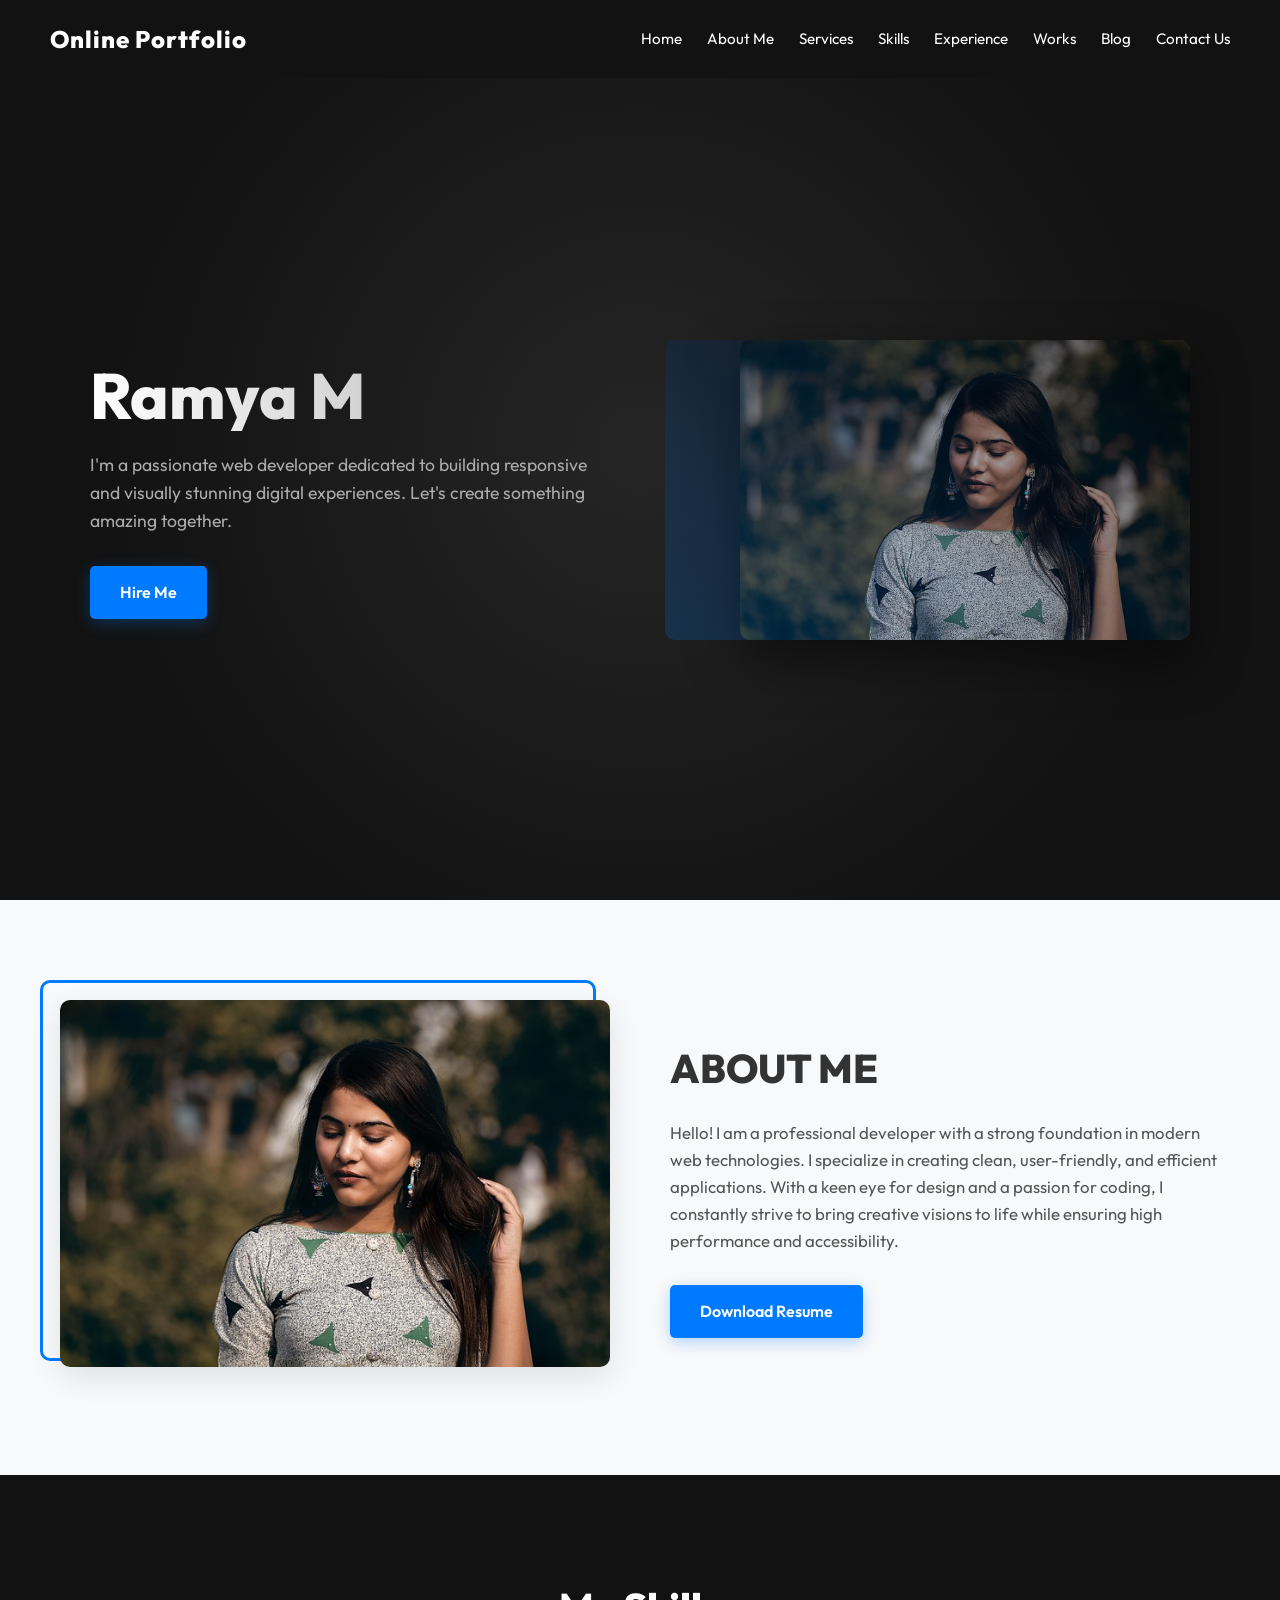
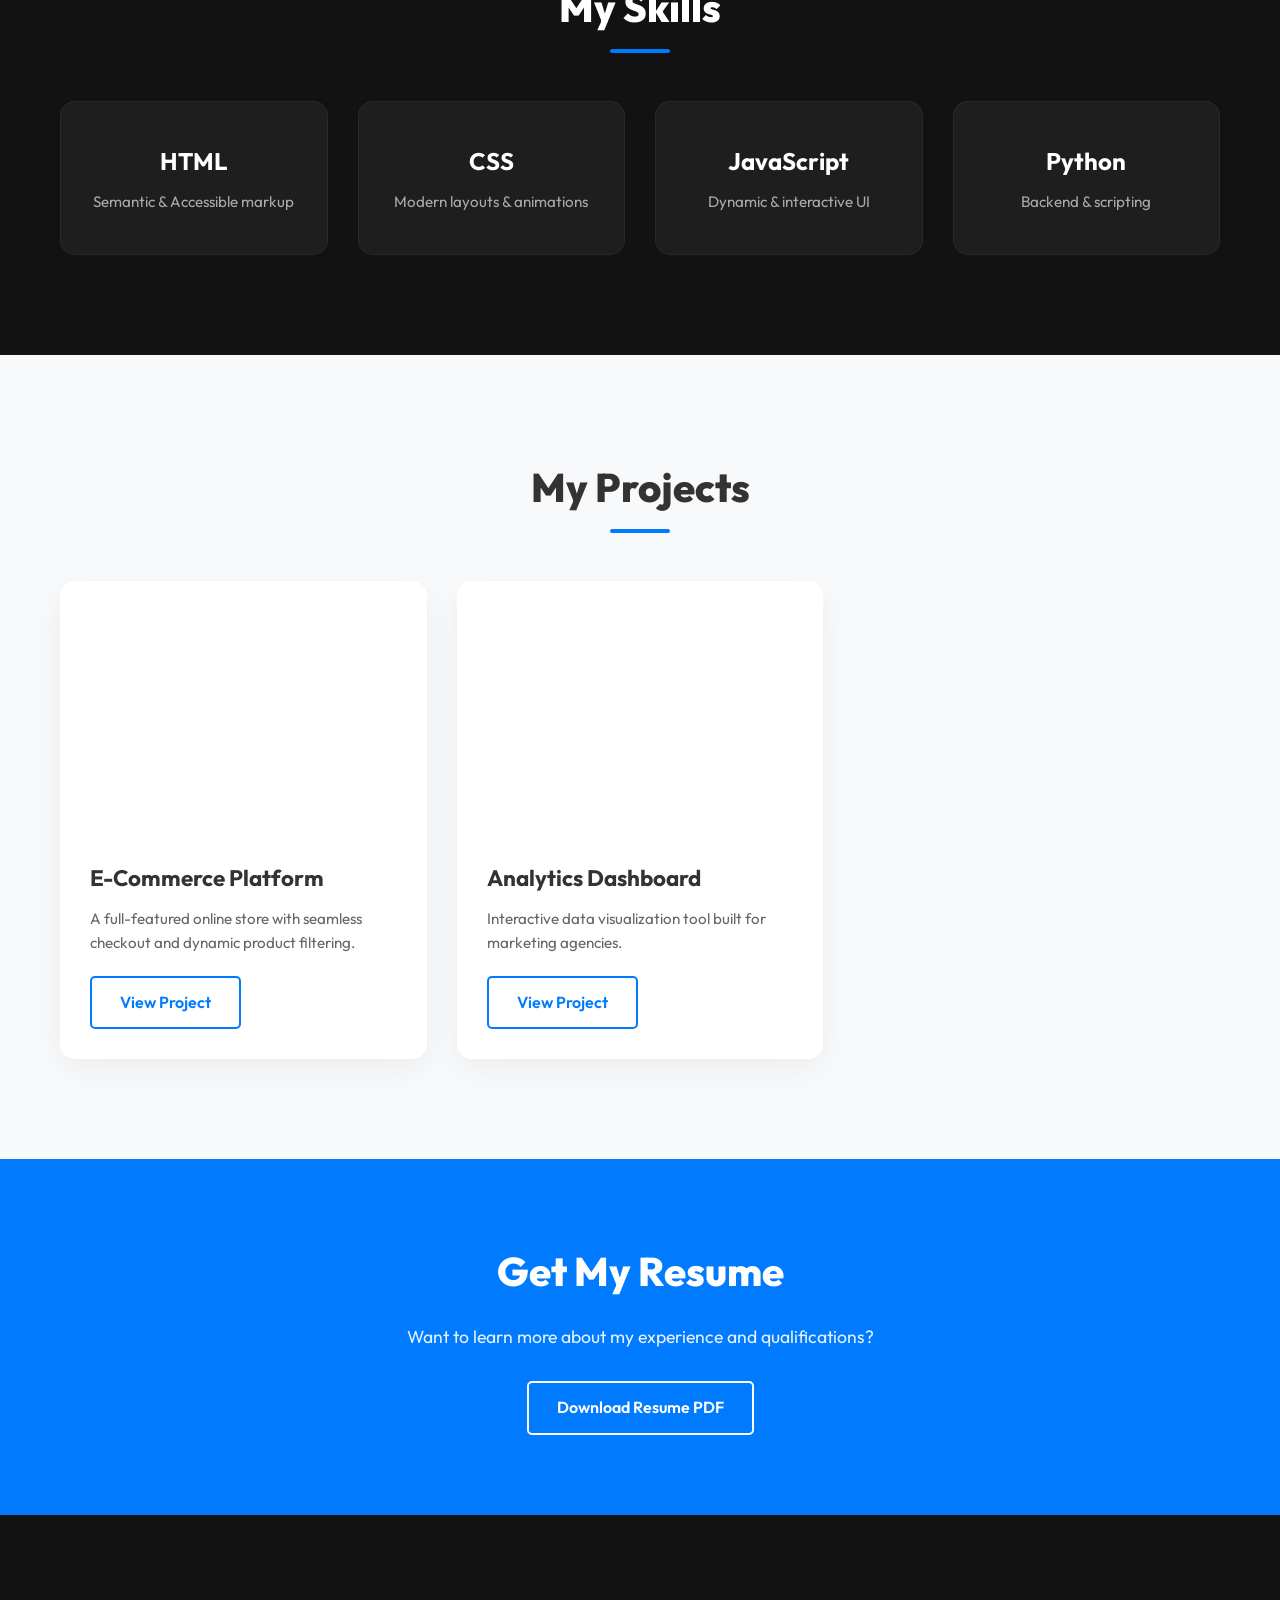
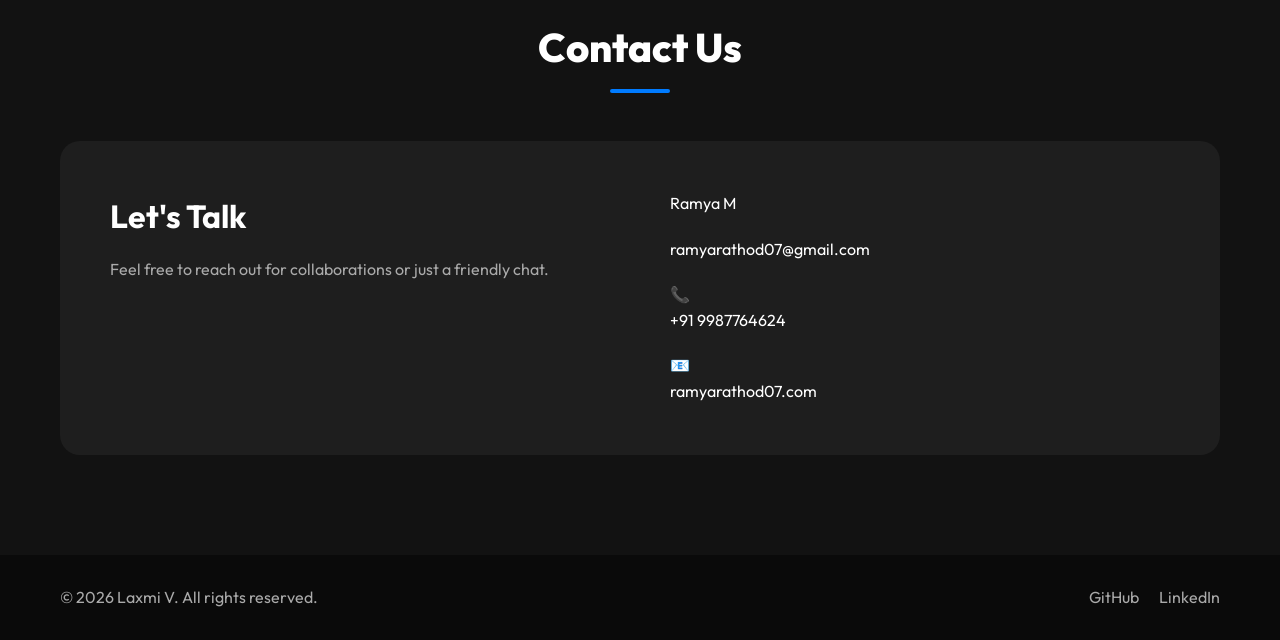
==== codesoft/index.html @ 0fb297ab "Add files via upload This is a personal portfolio website created using HTML and CSS as part of a be" ====
<!DOCTYPE html>
<html lang="en">

<head>
  <meta charset="UTF-8">
  <meta name="viewport" content="width=device-width, initial-scale=1.0">
  <title>Ramya M - Online Portfolio</title>
  <link rel="preconnect" href="https://fonts.googleapis.com">
  <link rel="preconnect" href="https://fonts.gstatic.com" crossorigin>
  <link href="https://fonts.googleapis.com/css2?family=Outfit:wght@300;400;600;800&display=swap" rel="stylesheet">
  <link rel="stylesheet" href="style.css">
</head>

<body>

  <header class="navbar">
    <div class="logo">Online Portfolio</div>
    <nav class="nav-links">
      <a href="#home">Home</a>
      <a href="#about">About Me</a>
      <a href="#services">Services</a>
      <a href="#skills">Skills</a>
      <a href="#experience">Experience</a>
      <a href="#works">Works</a>
      <a href="#blog">Blog</a>
      <a href="#contact">Contact Us</a>
    </nav>
    <div class="hamburger">
      <span class="bar"></span>
      <span class="bar"></span>
      <span class="bar"></span>
    </div>
  </header>

  <section id="home" class="hero">
    <div class="hero-content">
      <div class="hero-text fade-in">
        <h1>Ramya M</h1>
        <p>I'm a passionate web developer dedicated to building responsive and visually stunning digital experiences.
          Let's create something amazing together.</p>
        <a href="#contact" class="btn btn-primary">Hire Me</a>
      </div>
      <div class="hero-image-container fade-in">
        <img src="profile2.jpg" alt="Alexander Scottish" class="hero-image">
        <div class="image-overlay"></div>
      </div>
    </div>
  </section>

  <section id="about" class="about section-light">
    <div class="container about-container">
      <div class="about-image-wrapper fade-in">
        <img src="profile1.jpg" alt="About Alexander" class="about-image">
      </div>
      <div class="about-text fade-in">
        <h2>ABOUT ME</h2>
        <p>Hello! I am a professional developer with a strong foundation in modern web technologies. I specialize in
          creating clean, user-friendly, and efficient applications. With a keen eye for design and a passion for
          coding, I constantly strive to bring creative visions to life while ensuring high performance and
          accessibility.</p>
        <a href="sample.pdf" class="btn btn-primary" download>Download Resume</a>
      </div>
    </div>
  </section>

  <section id="skills" class="skills section-dark">
    <div class="container">
      <h2 class="section-title fade-in">My Skills</h2>
      <div class="skills-grid fade-in">
        <div class="skill-card">
          <h3>HTML</h3>
          <p>Semantic & Accessible markup</p>
        </div>
        <div class="skill-card">
          <h3>CSS</h3>
          <p>Modern layouts & animations</p>
        </div>
        <div class="skill-card">
          <h3>JavaScript</h3>
          <p>Dynamic & interactive UI</p>
        </div>
        <div class="skill-card">
          <h3>Python</h3>
          <p>Backend & scripting</p>
        </div>
      </div>
    </div>
  </section>

  <section id="works" class="works section-light">
    <div class="container">
      <h2 class="section-title fade-in">My Projects</h2>
      <div class="projects-grid fade-in">

        <div class="project-card">
          <div class="project-image"
            style="background-image: url('https://images.unsplash.com/photo-1498050108023-c5249f4df085?auto=format&fit=crop&w=600&q=80')">
          </div>
          <div class="project-info">
            <h3>E-Commerce Platform</h3>
            <p>A full-featured online store with seamless checkout and dynamic product filtering.</p>
            <a href="#" class="btn btn-outline">View Project</a>
          </div>
        </div>

        <div class="project-card">
          <div class="project-image"
            style="background-image: url('https://images.unsplash.com/photo-1460925895917-afdab827c52f?auto=format&fit=crop&w=600&q=80')">
          </div>
          <div class="project-info">
            <h3>Analytics Dashboard</h3>
            <p>Interactive data visualization tool built for marketing agencies.</p>
            <a href="#" class="btn btn-outline">View Project</a>
          </div>
        </div>
      </div>
    </div>
  </section>

  <section id="resume" class="resume"
    style="background-color: var(--primary-color); padding: 80px 0; text-align: center; color: white;">
    <div class="container fade-in">
      <h2 style="font-size: 2.5rem; margin-bottom: 20px; font-weight: 800;">Get My Resume</h2>
      <p style="margin-bottom: 30px; font-size: 1.1rem; opacity: 0.9;">Want to learn more about my experience and
        qualifications?</p>
      <a href="sample.pdf" class="btn btn-outline" style="border-color: white; color: white; border-width: 2px;"
        onmouseover="this.style.backgroundColor='white'; this.style.color='var(--primary-color)';"
        onmouseout="this.style.backgroundColor='transparent'; this.style.color='white';" download>Download Resume
        PDF</a>
    </div>
  </section>
  <section id="contact" class="contact section-dark">
    <div class="container">
      <h2 class="section-title fade-in">Contact Us</h2>
      <div class="contact-content fade-in">
        <div class="contact-info">
          <h3>Let's Talk</h3>
          <p>Feel free to reach out for collaborations or just a friendly chat.</p>
        </div>
        <form class="contact-form">
          <div class="input-group">
            <p>Ramya M</p>
          </div>
          <div class="input-group">
            <p>ramyarathod07@gmail.com</p>
          </div>
          <div class="input-group">
            <span class="icon">📞</span>
            <p>+91 9987764624</p>
          </div>
          <div class="input-group">
            <span class="icon">📧</span>
            <p>ramyarathod07.com</p>
          </div>

        </form>
      </div>
    </div>
  </section>

  <footer class="footer">
    <div class="container">
      <p>&copy; 2026 Laxmi V. All rights reserved.</p>
      <div class="social-links">
        <a href="#">GitHub</a>
        <a href="#">LinkedIn</a>
      </div>
    </div>
  </footer>

  <script>
    document.querySelectorAll('a[href^="#"]').forEach(anchor => {
      anchor.addEventListener('click', function (e) {
        e.preventDefault();
        const target = document.querySelector(this.getAttribute('href'));
        if (target) {
          target.scrollIntoView({
            behavior: 'smooth'
          });
        }
      });
    });
    const observerOptions = {
      root: null,
      rootMargin: '0px',
      threshold: 0.1
    };
    const observer = new IntersectionObserver((entries, observer) => {
      entries.forEach(entry => {
        if (entry.isIntersecting) {
          entry.target.classList.add('visible');
          observer.unobserve(entry.target);
        }
      });
    }, observerOptions);

    document.querySelectorAll('.fade-in').forEach((element) => {
      observer.observe(element);
    });
    window.addEventListener('scroll', () => {
      const header = document.querySelector('.navbar');
      if (window.scrollY > 50) {
        header.classList.add('scrolled');
      } else {
        header.classList.remove('scrolled');
      }
    });
    const hamburger = document.querySelector('.hamburger');
    const navLinks = document.querySelector('.nav-links');
    hamburger.addEventListener('click', () => {
      navLinks.classList.toggle('active');
      hamburger.classList.toggle('active');
    });
  </script>
</body>
</html>
---- codesoft/style.css ----
:root {
  --bg-dark: #121212;
  --bg-dark-lighter: #1e1e1e;
  --bg-light: #f8f9fa;
  --text-light: #ffffff;
  --text-dark: #333333;
  --text-gray: #aaaaaa;
  --primary-color: #007bff;
 
  --primary-hover: #0056b3;
  --transition: all 0.3s ease;
}

* {
  margin: 0;
  padding: 0;
  box-sizing: border-box;
  font-family: 'Outfit', sans-serif;
}

html {
  scroll-behavior: smooth;
}

body {
  line-height: 1.6;
  color: var(--text-dark);
  background-color: var(--bg-light);
  overflow-x: hidden;
}

a {
  text-decoration: none;
  color: inherit;
}

.container {
  max-width: 1200px;
  margin: 0 auto;
  padding: 0 20px;
}


.section-light {
  background-color: var(--bg-light);
  padding: 100px 0;
}

.section-dark {
  background-color: var(--bg-dark);
  color: var(--text-light);
  padding: 100px 0;
}

.section-title {
  text-align: center;
  font-size: 2.5rem;
  margin-bottom: 3rem;
  font-weight: 800;
  position: relative;
}

.section-title::after {
  content: '';
  display: block;
  width: 60px;
  height: 4px;
  background: var(--primary-color);
  margin: 10px auto 0;
  border-radius: 2px;
}


.btn {
  display: inline-block;
  padding: 12px 28px;
  font-size: 1rem;
  font-weight: 600;
  border-radius: 5px;
  cursor: pointer;
  transition: var(--transition);
  text-align: center;
  border: 2px solid transparent;
}

.btn-primary {
  background-color: var(--primary-color);
  color: var(--text-light);
  box-shadow: 0 4px 15px rgba(0, 123, 255, 0.3);
}

.btn-primary:hover {
  background-color: var(--primary-hover);
  transform: translateY(-3px);
  box-shadow: 0 6px 20px rgba(0, 123, 255, 0.4);
}

.btn-outline {
  background-color: transparent;
  color: var(--primary-color);
  border-color: var(--primary-color);
}

.btn-outline:hover {
  background-color: var(--primary-color);
  color: var(--text-light);
}

.navbar {
  position: fixed;
  top: 0;
  width: 100%;
  padding: 20px 50px;
  display: flex;
  justify-content: space-between;
  align-items: center;
  background-color: var(--bg-dark);
  color: var(--text-light);
  z-index: 1000;
  transition: var(--transition);
}

.navbar.scrolled {
  padding: 15px 50px;
  box-shadow: 0 5px 20px rgba(0, 0, 0, 0.5);
  background-color: rgba(18, 18, 18, 0.95);
  backdrop-filter: blur(10px);
}

.logo {
  font-size: 1.5rem;
  font-weight: 800;
  letter-spacing: 1px;
}

.nav-links {
  display: flex;
  gap: 25px;
  align-items: center;
}

.nav-links a {
  font-size: 0.95rem;
  font-weight: 400;
  position: relative;
  transition: var(--transition);
}

.nav-links a::after {
  content: '';
  position: absolute;
  width: 0;
  height: 2px;
  background: var(--primary-color);
  bottom: -5px;
  left: 0;
  transition: var(--transition);
}

.nav-links a:hover {
  color: var(--primary-color);
}

.nav-links a:hover::after {
  width: 100%;
}

.hamburger {
  display: none;
  cursor: pointer;
}

.hamburger .bar {
  display: block;
  width: 25px;
  height: 3px;
  margin: 5px auto;
  transition: all 0.3s ease;
  background-color: var(--text-light);
}

.hero {
  min-height: 100vh;
  background-color: var(--bg-dark);
  position: relative;
  display: flex;
  align-items: center;
  justify-content: center;
  padding-top: 80px;
}

.hero::before {
  content: '';
  position: absolute;
  top: 0;
  left: 0;
  right: 0;
  bottom: 0;
  background: radial-gradient(circle at center, #2a2a2a 0%, var(--bg-dark) 70%);
  opacity: 0.8;
  z-index: 1;
}

.hero-content {
  position: relative;
  z-index: 2;
  display: flex;
  align-items: center;
  justify-content: space-between;
  max-width: 1200px;
  width: 100%;
  padding: 0 50px;
  gap: 50px;
}

.hero-text {
  flex: 1;
  color: var(--text-light);
}

.hero-text h1 {
  font-size: 4rem;
  font-weight: 800;
  line-height: 1.1;
  margin-bottom: 20px;
  background: linear-gradient(to right, #ffffff, #aaaaaa);
  -webkit-background-clip: text;
  -webkit-text-fill-color: transparent;
  background-clip: text;
  color: transparent;
}



.hero-text p {
  font-size: 1.1rem;
  color: var(--text-gray);
  margin-bottom: 30px;
  max-width: 500px;
}

.hero-image-container {
  flex: 1;
  position: relative;
  display: flex;
  justify-content: flex-end;
}

.hero-image {
  max-width: 100%;
  height: auto;
  width: 450px;
  border-radius: 10px;
  object-fit: cover;
  box-shadow: 0 20px 50px rgba(0, 0, 0, 0.5);
  position: relative;
  z-index: 2;
}

.image-overlay {
  position: absolute;
  top: 0;
  left: 0;
  right: 0;
  bottom: 0;
  background: linear-gradient(45deg, rgba(0, 123, 255, 0.2), rgba(0, 0, 0, 0.5));
  z-index: 3;
  border-radius: 10px;
  pointer-events: none;
}


.about-container {
  display: flex;
  align-items: center;
  gap: 60px;
}

.about-image-wrapper {
  flex: 1;
  position: relative;
}

.about-image-wrapper::before {
  content: '';
  position: absolute;
  top: -20px;
  left: -20px;
  width: 100%;
  height: 100%;
  border: 3px solid var(--primary-color);
  border-radius: 10px;
  z-index: 1;
}

.about-image {
  width: 100%;
  border-radius: 10px;
  position: relative;
  z-index: 2;
  box-shadow: 0 10px 30px rgba(0, 0, 0, 0.1);
}

.about-text {
  flex: 1;
}

.about-text h2 {
  font-size: 2.5rem;
  margin-bottom: 20px;
  color: var(--text-dark);
  font-weight: 800;
}

.about-text p {
  margin-bottom: 30px;
  font-size: 1.05rem;
  color: #555;
}


.skills-grid {
  display: grid;
  grid-template-columns: repeat(auto-fit, minmax(250px, 1fr));
  gap: 30px;
}

.skill-card {
  background-color: var(--bg-dark-lighter);
  padding: 40px 30px;
  border-radius: 15px;
  text-align: center;
  transition: var(--transition);
  border: 1px solid rgba(255, 255, 255, 0.05);
}

.skill-card:hover {
  transform: translateY(-10px);
  background-color: #252525;
  box-shadow: 0 10px 30px rgba(0, 0, 0, 0.3);
  border-color: rgba(0, 123, 255, 0.3);
}

.skill-icon {
  font-size: 3rem;
  margin-bottom: 20px;
}

.skill-card h3 {
  font-size: 1.5rem;
  margin-bottom: 10px;
}

.skill-card p {
  color: var(--text-gray);
  font-size: 0.95rem;
}


.projects-grid {
  display: grid;
  grid-template-columns: repeat(3, 1fr);
  gap: 30px;
}

.project-card {
  background: white;
  border-radius: 15px;
  overflow: hidden;
  box-shadow: 0 10px 30px rgba(0, 0, 0, 0.05);
  transition: var(--transition);
}

.project-card:hover {
  transform: translateY(-10px);
  box-shadow: 0 15px 40px rgba(0, 0, 0, 0.1);
}

.project-image {
  height: 250px;
  background-size: cover;
  background-position: center;
  transition: var(--transition);
}

.project-card:hover .project-image {
  transform: scale(1.05);
}

.project-info {
  padding: 30px;
  background: white;
  position: relative;
  z-index: 2;
}

.project-info h3 {
  font-size: 1.4rem;
  margin-bottom: 10px;
  color: var(--text-dark);
}

.project-info p {
  color: #666;
  margin-bottom: 20px;
  font-size: 0.95rem;
}


.contact-content {
  display: flex;
  gap: 60px;
  background-color: var(--bg-dark-lighter);
  padding: 50px;
  border-radius: 20px;
}

.contact-info {
  flex: 1;
}

.contact-info h3 {
  font-size: 2rem;
  margin-bottom: 15px;
}

.contact-info>p {
  color: var(--text-gray);
  margin-bottom: 30px;
}

.info-item {
  display: flex;
  align-items: center;
  gap: 15px;
  margin-bottom: 20px;
}

.info-item .icon {
  font-size: 1.5rem;
}

.info-item p {
  font-size: 1.1rem;
}

.contact-form {
  flex: 1;
  display: flex;
  flex-direction: column;
  gap: 20px;
}

.input-group input,
.input-group textarea {
  width: 100%;
  padding: 15px;
  border-radius: 8px;
  border: 1px solid rgba(255, 255, 255, 0.1);
  background-color: rgba(255, 255, 255, 0.05);
  color: white;
  font-size: 1rem;
  font-family: inherit;
  transition: var(--transition);
}

.input-group input:focus,
.input-group textarea:focus {
  outline: none;
  border-color: var(--primary-color);
  background-color: rgba(255, 255, 255, 0.1);
}

.footer {
  background-color: #0a0a0a;
  color: var(--text-gray);
  padding: 30px 0;
  text-align: center;
}

.footer .container {
  display: flex;
  justify-content: space-between;
  align-items: center;
  flex-wrap: wrap;
  gap: 20px;
}

.social-links {
  display: flex;
  gap: 20px;
}

.social-links a {
  transition: var(--transition);
}

.social-links a:hover {
  color: var(--primary-color);
}

.fade-in {
  opacity: 0;
  transform: translateY(30px);
  transition: opacity 0.8s ease, transform 0.8s ease;
}

.fade-in.visible {
  opacity: 1;
  transform: translateY(0);
}

/* Responsive Design */
@media (max-width: 992px) {

  .hero-content,
  .about-container,
  .contact-content {
    flex-direction: column;
    text-align: center;
  }

  .hero-text h1 {
    font-size: 3rem;
  }

  .hero-image-container {
    justify-content: center;
  }

  .about-image-wrapper::before {
    display: none;
  }

  .projects-grid {
    grid-template-columns: repeat(2, 1fr);
  }
}

@media (max-width: 768px) {
  .navbar {
    padding: 20px;
  }

  .hamburger {
    display: block;
  }

  .nav-links {
    position: fixed;
    top: 70px;
    left: -100%;
    flex-direction: column;
    background-color: var(--bg-dark);
    width: 100%;
    text-align: center;
    transition: 0.3s;
    padding: 30px 0;
    box-shadow: 0 10px 20px rgba(0, 0, 0, 0.5);
  }

  .nav-links.active {
    left: 0;
  }

  .hamburger.active .bar:nth-child(2) {
    opacity: 0;
  }

  .hamburger.active .bar:nth-child(1) {
    transform: translateY(8px) rotate(45deg);
  }

  .hamburger.active .bar:nth-child(3) {
    transform: translateY(-8px) rotate(-45deg);
  }

  .projects-grid {
    grid-template-columns: 1fr;
  }

  .footer .container {
    flex-direction: column;
  }
}
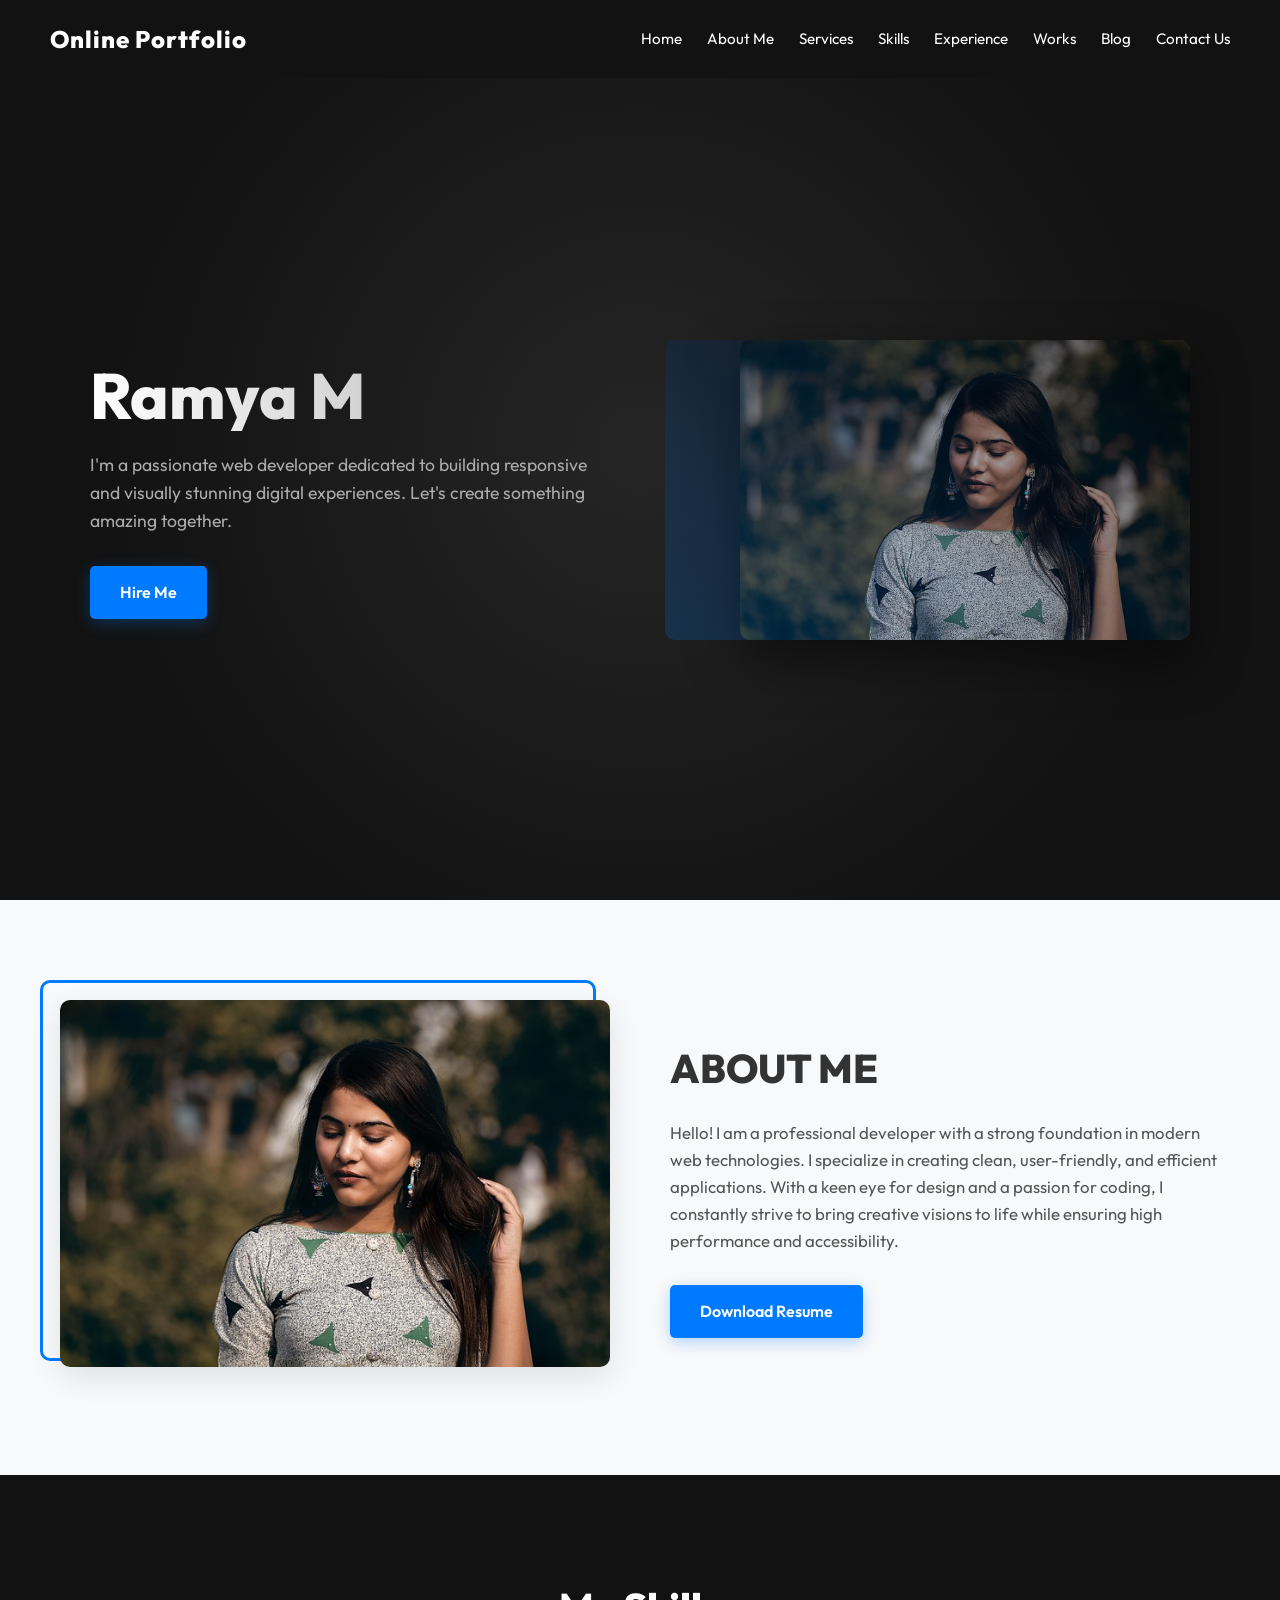
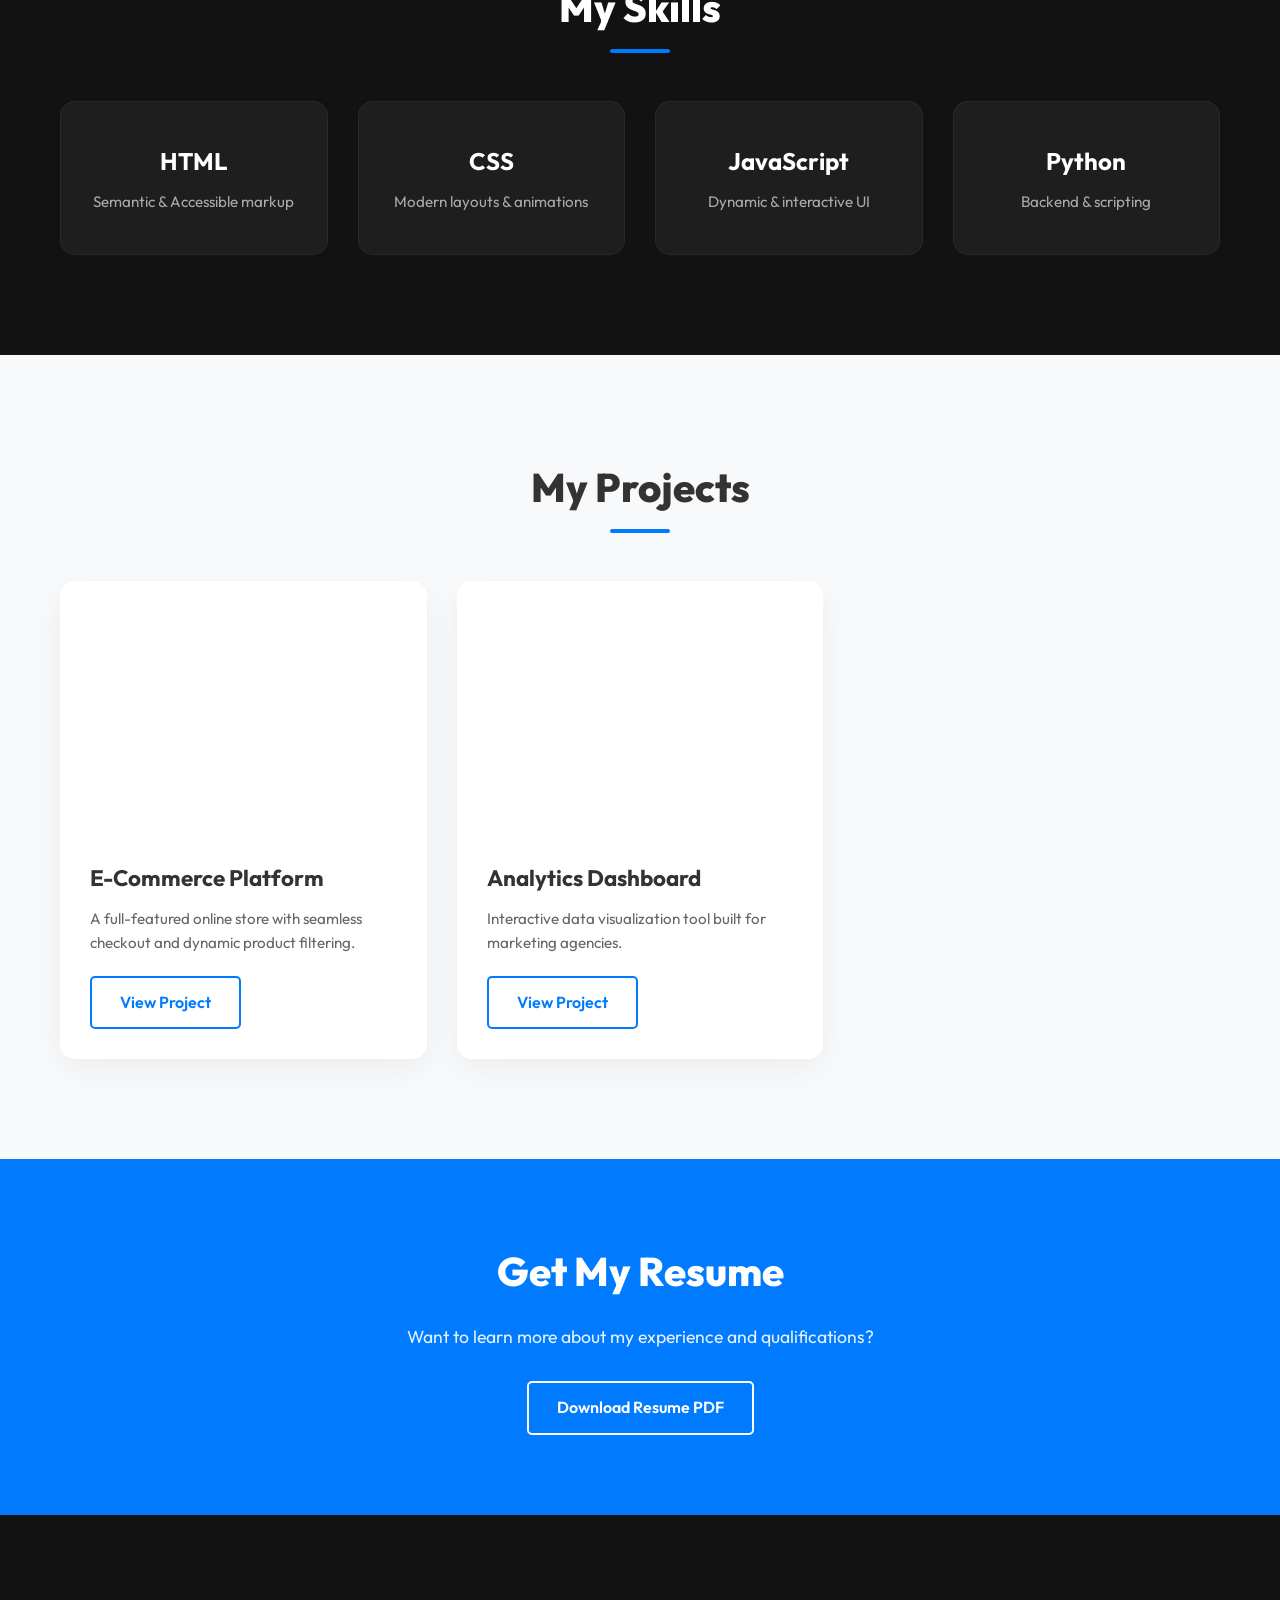
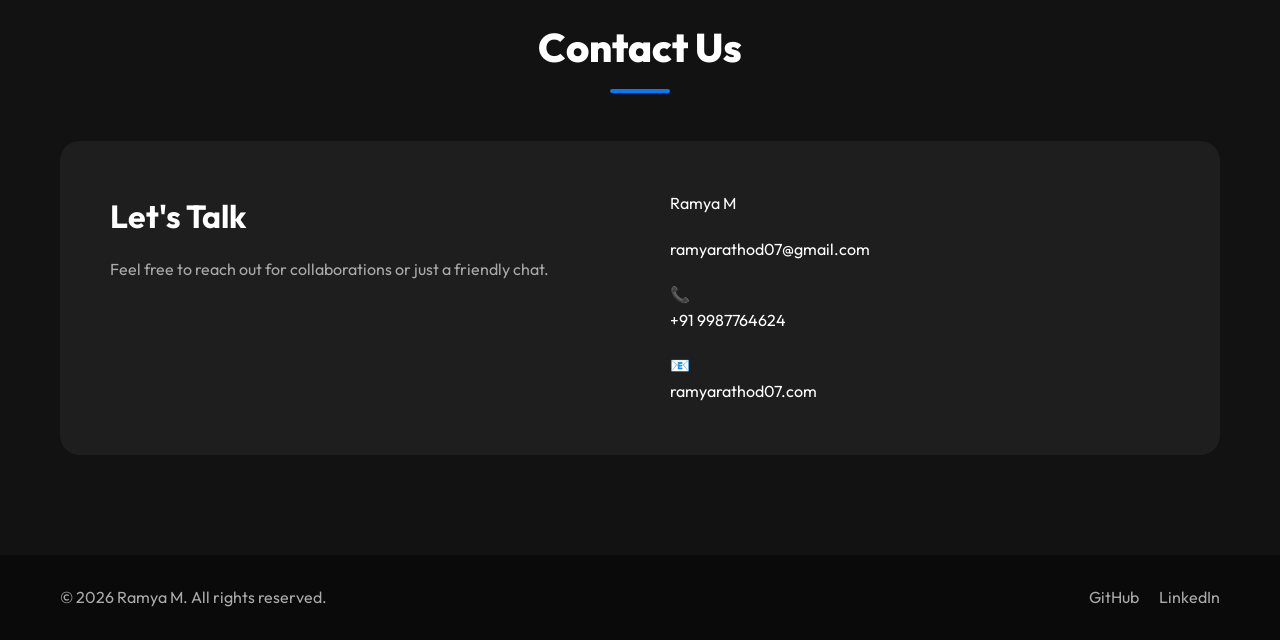
==== commit cb93da37: "Add files via upload This is a personal portfolio website created using HTML and CSS as part of a be" ====
--- a/codesoft/index.html
+++ b/codesoft/index.html
@@ -160,7 +160,7 @@
 
   <footer class="footer">
     <div class="container">
-      <p>&copy; 2026 Laxmi V. All rights reserved.</p>
+      <p>&copy; 2026 Ramya M. All rights reserved.</p>
       <div class="social-links">
         <a href="#">GitHub</a>
         <a href="#">LinkedIn</a>
